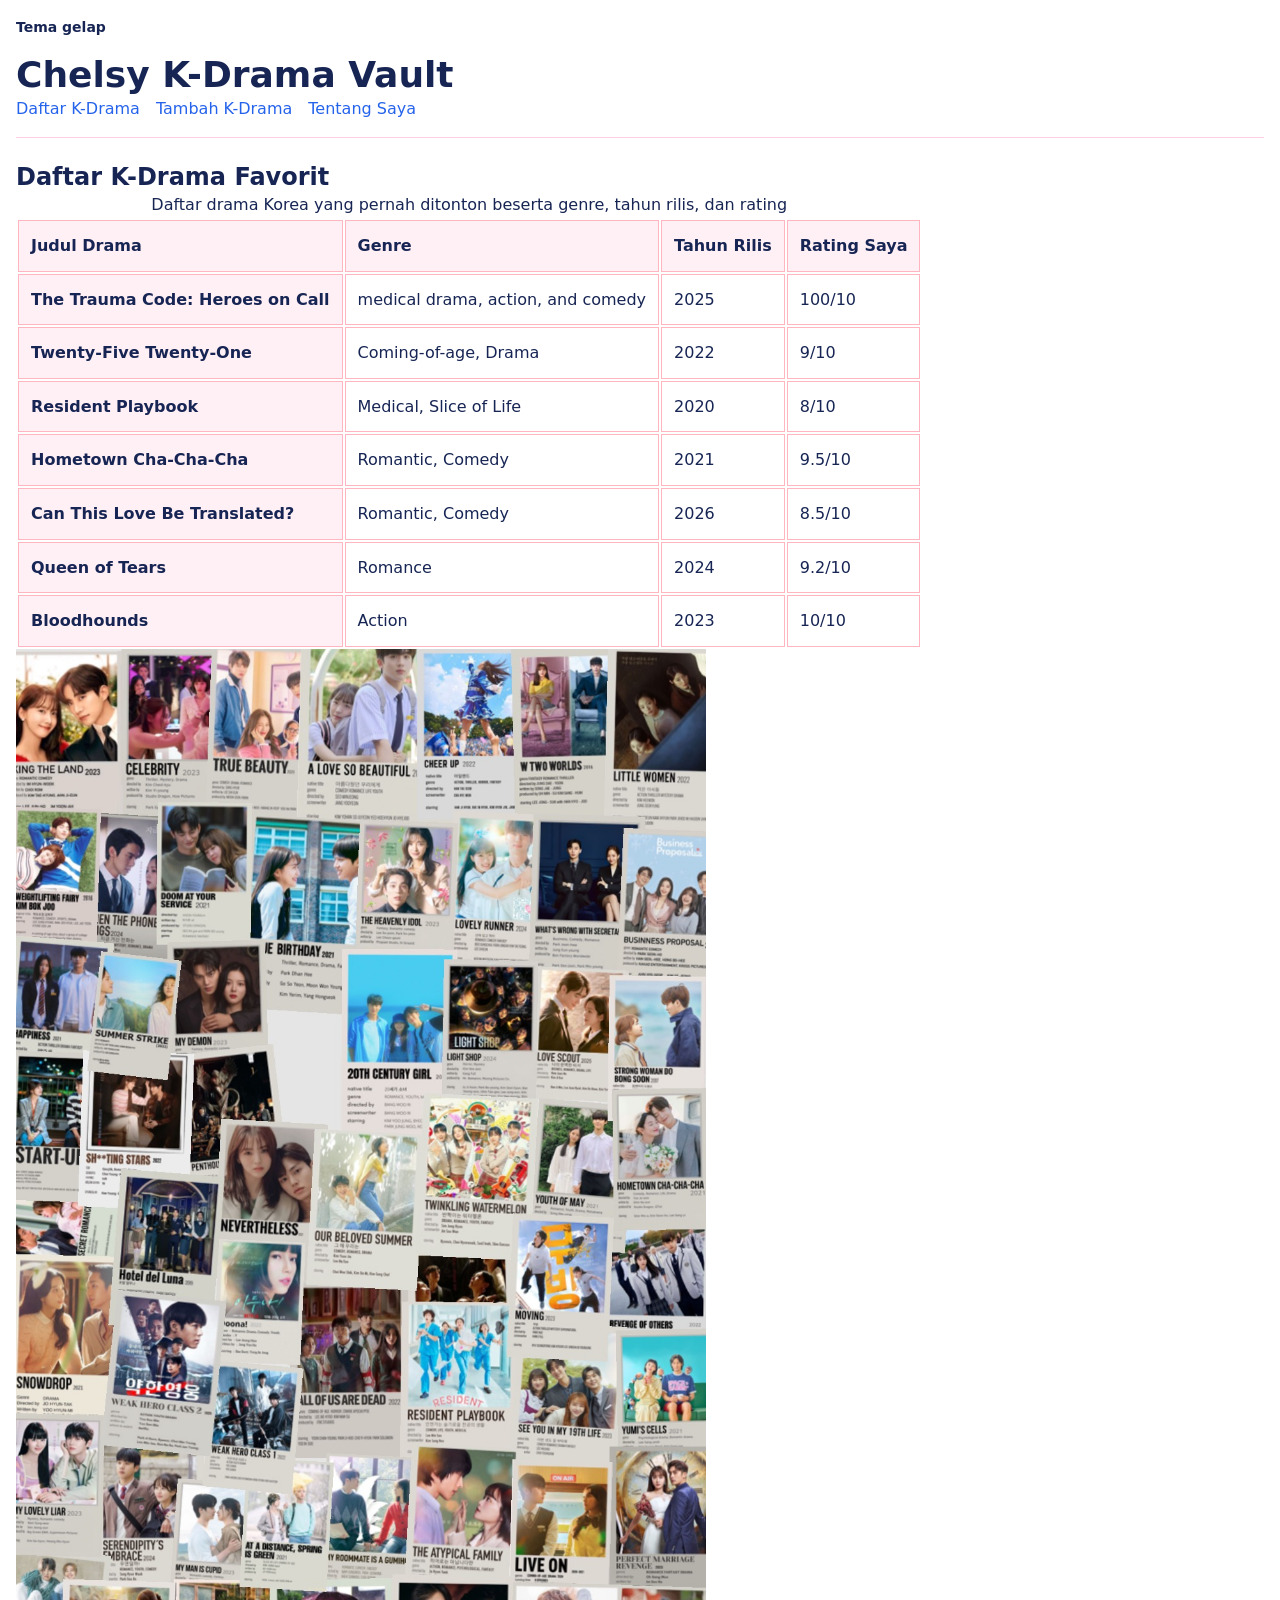
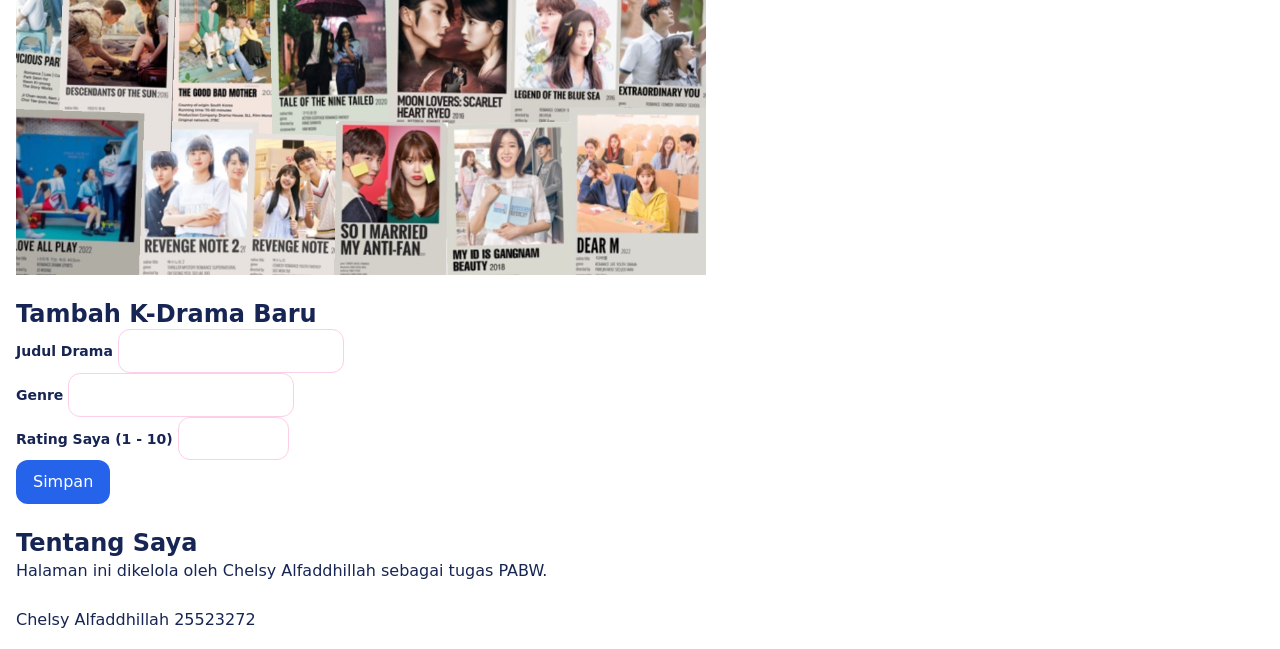
====  worksheet p-9/profil.html @ 58ea8913 "P9 — DOM, Event, dan Interaktivitas selesai" ====
<!DOCTYPE html>
<html lang="id">
<head>
    <meta charset="utf-8">
    <meta name="viewport" content="width=device-width, initial-scale=1.0">
    <title>Chelsy K-Drama Vault</title>
    
    <!-- Urutan CSS ini sudah benar -->
    <link rel="stylesheet" href="tokens.css">
    <link rel="stylesheet" href="base.css">
    <link rel="stylesheet" href="layout.css">
    <link rel="stylesheet" href="komponen.css">
    <link rel="stylesheet" href="tema.css">
</head>
<body>
    
    <!-- Pembungkus utama Worksheet P5 dimulai di sini -->
    <div class="page">
        
        <!-- Tombol Tema -->
        <input type="checkbox" id="tema" class="pengalih-tema">
        <label for="tema" class="tombol-tema">Tema gelap</label>

        <!-- TODO C.1: header dan nav -->
        <header>
            <h1>Chelsy K-Drama Vault</h1>
            <nav aria-label="Navigasi utama">
                <ul>
                    <li><a href="#daftar-kdrama">Daftar K-Drama</a></li>
                    <li><a href="#tambah-kdrama">Tambah K-Drama</a></li>
                    <li><a href="#tentang-saya">Tentang Saya</a></li>
                </ul>
            </nav>
        </header>

        <!-- TODO C.2: main pembungkus utama -->
        <main>
            <!-- TODO D.1: section pertama berisi tabel data & gambar -->
            <section id="daftar-kdrama">
                <h2>Daftar K-Drama Favorit</h2>
                
                <table>
                    <div class="table-wrap">
                    <caption>Daftar drama Korea yang pernah ditonton beserta genre, tahun rilis, dan rating</caption>
                    <thead>
                        <tr>
                            <th scope="col">Judul Drama</th>
                            <th scope="col">Genre</th>
                            <th scope="col">Tahun Rilis</th>
                            <th scope="col">Rating Saya</th>
                        </tr>
                    </thead>
                    <tbody>
                        <tr>
                            <th scope="row">The Trauma Code: Heroes on Call</th>
                            <td>medical drama, action, and comedy</td>
                            <td>2025</td>
                            <td>100/10</td>
                        </tr>
                        <tr>
                            <th scope="row">Twenty-Five Twenty-One</th>
                            <td>Coming-of-age, Drama</td>
                            <td>2022</td>
                            <td>9/10</td>
                        </tr>
                        <tr>
                            <th scope="row">Resident Playbook</th>
                            <td>Medical, Slice of Life</td>
                            <td>2020</td>
                            <td>8/10</td>
                        </tr>
                        <tr>
                            <th scope="row">Hometown Cha-Cha-Cha</th>
                            <td>Romantic, Comedy</td>
                            <td>2021</td>
                            <td>9.5/10</td>
                        </tr>
                        <tr>
                            <th scope="row">Can This Love Be Translated?</th>
                            <td>Romantic, Comedy</td>
                            <td>2026</td>
                            <td>8.5/10</td>
                        </tr>
                        <tr>
                            <th scope="row">Queen of Tears</th>
                            <td>Romance</td>
                            <td>2024</td>
                            <td>9.2/10</td>
                        </tr>
                        <tr>
                            <th scope="row">Bloodhounds</th>
                            <td>Action</td>
                            <td>2023</td>
                            <td>10/10</td>
                        </tr>
                    </tbody>
                </table>

                <figure>
                    <img src="IMG_2957.JPG" alt="Poster gabungan beberapa drama Korea favorit pilihan Chelsy" width="690" height="400" loading="lazy">
                </figure>
            </section>

            <!-- TODO E.1: section kedua berisi form -->
            <section id="tambah-kdrama">
                <h2>Tambah K-Drama Baru</h2>
                
                <form id="form-tambah"></form>
                
                    <p>
                        <label for="judul-drama">Judul Drama</label>
                        <input type="text" id="judul-drama" name="judul-drama" required>
                    </p>
                    <p>
                        <label for="genre-drama">Genre</label>
                        <input type="text" id="genre-drama" name="genre-drama" required>
                    </p>
                    <p>
                        <label for="rating-drama">Rating Saya (1 - 10)</label>
                        <input type="number" id="rating-drama" name="rating-drama" min="1" max="10" step="0.5" required>
                    </p>
                    <button type="submit">Simpan</button>
                </form>
            </section>
            
            <section id="tentang-saya">
                <h2>Tentang Saya</h2>
                <p>Halaman ini dikelola oleh Chelsy Alfaddhillah sebagai tugas PABW.</p>
            </section>
        </main>

        <!-- TODO C.3: footer -->
        <footer>
            <p>Chelsy Alfaddhillah 25523272</p>
        </footer>

    </div> 
<meta name="viewport" content="width=device-width, initial-scale=1.0">

<link rel="stylesheet" href="tokens.css">
<link rel="stylesheet" href="base.css">
<link rel="stylesheet" href="layout.css">
<link rel="stylesheet" href="komponen.css">
<link rel="stylesheet" href="tema.css">
<link rel="stylesheet" href="responsif.css">


</div>
    <script type="module" src="js/app.js"></script>
    <script type="module" src="js/app.js"></script>
  <script type="module" src="js/dom.js"></script>
</body>
</html>
----  worksheet p-9/tokens.css ----
:root {
  --yellow-50: #FFFFFF;
  --navy-900: #172554;
  --pink-200: #FBCFE8;
  --blue-600: #2563EB;
  --rose-600: #E11D48;
  --pink-400: #F472B6;

  --space-1: 0.25rem;
  --space-2: 0.5rem;
  --space-3: 0.75rem;
  --space-4: 1rem;
  --space-6: 1.5rem;

  --radius-md: 0.75rem;
  --shadow-1: 0 4px 6px rgba(0, 0, 0, 0.05);

  --text-sm: 0.875rem;
  --text-md: 1rem;
  --text-xl: 1.5rem;
  --text-3xl: 2.25rem;
}

:root {
  --color-bg: #FFFF;
  --color-fg: var(--navy-900);
  --color-surface: #FFFFFF;
  --color-border: var(--pink-200);
  --color-primary: var(--blue-600);
  --color-danger: var(--rose-600);
  --color-focus: var(--pink-400);

  --card-pad: var(--space-4);
  --section-gap: var(--space-6);
}
----  worksheet p-9/base.css ----
*, *::before, *::after {
  box-sizing: border-box;    
}

* { margin: 0; }            

img { max-width: 100%; height: auto; display: block; }

html {
  font-size: 100%;       
}

body {
  font-family: system-ui, "Segoe UI", Roboto, sans-serif;
  font-size: var(--text-md);
  line-height: 1.6;     
  color: var(--color-fg);
  background: var(--color-bg);
  padding: var(--space-4);
}

h1 { font-size: var(--text-3xl); line-height: 1.15; }
h2 { font-size: var(--text-xl); line-height: 1.25; }
h3 { font-size: var(--text-md); }

main p { max-width: 60ch; }
----  worksheet p-9/layout.css ----
.page {
  display: grid;
  grid-template-rows: auto 1fr auto;
  min-height: 100dvh;
}

header {
  padding-block: var(--space-4);
  border-bottom: 1px solid var(--color-border);
}

.header-baris {
  display: flex;
  align-items: center;
  justify-content: space-between;
  gap: var(--space-4);
  flex-wrap: wrap;
}

nav ul {
  display: flex;
  gap: var(--space-4);
  list-style: none;
  padding: 0;
}

nav a {
  color: var(--color-primary);
  text-decoration: none;
}

nav a:hover {
  text-decoration: underline;
}

main {
  display: flex;
  flex-direction: column;
  gap: var(--section-gap);
  padding-block: var(--space-6);
}

.navbar {
  display: flex;
  gap: var(--space-4);
  align-items: center;
}

.isi {
  display: grid;
  grid-template-columns: 16rem 1fr;
  grid-template-areas:
    "sisi utama"
    "sisi bawah";
  gap: var(--space-6);
}

#daftar-kdrama { 
  grid-area: sisi; 
}

#tambah-kdrama { 
  grid-area: utama; 
}

#tentang-saya {
  grid-column: span 2;
}
----  worksheet p-9/komponen.css ----
.form-kolom {
  display: flex;
  flex-direction: column;
  gap: var(--space-2);        
}

label {
  font-size: var(--text-sm);
  font-weight: 600;
}

input, select, textarea {
  font: inherit;              
  padding: var(--space-2) var(--space-3);
  border: 1px solid var(--color-border);
  border-radius: var(--radius-md);
  background: var(--color-surface);
  color: var(--color-fg);
}

button {
  font: inherit;
  padding: var(--space-2) var(--space-4);
  border: 1px solid transparent;
  border-radius: var(--radius-md);
  background: var(--color-primary);
  color: var(--color-surface);
  cursor: pointer;
}

:focus-visible {
  outline: 2px solid var(--color-focus);
  outline-offset: 2px;
}


input:user-invalid {
  border-color: var(--color-danger);
  border-width: 2px;
}

.pesan-galat { 
  display: none; 
  color: var(--color-danger); 
  font-size: var(--text-sm); 
}

.form-kolom:has(input:user-invalid) .pesan-galat { 
  display: block; 
}

.katalog {
  display: grid;
  grid-template-columns: repeat(auto-fit, minmax(16rem, 1fr));
  gap: var(--space-4);
}

.kartu {
  background: var(--color-surface);
  border: 1px solid var(--color-border);
  border-radius: var(--radius-md);
  box-shadow: var(--shadow-1);
  padding: var(--card-pad);
}

.kartu__kaki {
  display: flex;
  align-items: center;
  justify-content: space-between;
  gap: var(--space-2);
}

th, td {
  border: 1px solid #ffb6c1; 
  padding: 0.75rem;
  text-align: left;
}

th {
  background-color: #fff0f5; 
}

.galeri .kartu {
  display: grid;
  align-content: start;
  min-height: 14rem;
}

.kartu__isi { 
  min-width: 0; 
}
.kartu__judul { 
  overflow-wrap: anywhere; 
}
----  worksheet p-9/tema.css ----
@media (prefers-color-scheme: dark) {
  :root {
    --color-bg:      #0F172A;
    --color-fg:      #E2E8F0;
    --color-surface: #1E293B;
    --color-border:  #334155;
    --color-primary: #7DA9F7; 
    --color-danger:  #FF8A8A;
    --color-focus:   #FFC000;
    --shadow-1:      0 1px 3px rgba(0, 0, 0, .45);
  }
}


.pengalih-tema { position: absolute; opacity: 0; pointer-events: none; }

:root:has(#tema:checked) {
  --color-bg:      #0F172A;
  --color-fg:      #E2E8F0;
  --color-surface: #1E293B;
  --color-border:  #334155;
  --color-primary: #7DA9F7;
  --color-danger:  #FF8A8A;
  --color-focus:   #FFC000;
}

:has(#tema:checked) th {
  background-color: #3a1c2e; 
  color: #ffb7d5;         
  border: 1px solid #ff69b4; 
}

:has(#tema:checked) th[scope="row"] {
  background-color: transparent;
  color: #ffffff;            
}

:has(#tema:checked) td {
  color: #f0f0f0;            
  border: 1px solid #5a2a48; 
}

:has(#tema:checked) input {
  background-color: #1e1e2f;
  color: #ffffff;
  border: 1px solid #ff69b4;
}
----  worksheet p-9/tokens.css ----
:root {
  --yellow-50: #FFFFFF;
  --navy-900: #172554;
  --pink-200: #FBCFE8;
  --blue-600: #2563EB;
  --rose-600: #E11D48;
  --pink-400: #F472B6;

  --space-1: 0.25rem;
  --space-2: 0.5rem;
  --space-3: 0.75rem;
  --space-4: 1rem;
  --space-6: 1.5rem;

  --radius-md: 0.75rem;
  --shadow-1: 0 4px 6px rgba(0, 0, 0, 0.05);

  --text-sm: 0.875rem;
  --text-md: 1rem;
  --text-xl: 1.5rem;
  --text-3xl: 2.25rem;
}

:root {
  --color-bg: #FFFF;
  --color-fg: var(--navy-900);
  --color-surface: #FFFFFF;
  --color-border: var(--pink-200);
  --color-primary: var(--blue-600);
  --color-danger: var(--rose-600);
  --color-focus: var(--pink-400);

  --card-pad: var(--space-4);
  --section-gap: var(--space-6);
}
----  worksheet p-9/base.css ----
*, *::before, *::after {
  box-sizing: border-box;    
}

* { margin: 0; }            

img { max-width: 100%; height: auto; display: block; }

html {
  font-size: 100%;       
}

body {
  font-family: system-ui, "Segoe UI", Roboto, sans-serif;
  font-size: var(--text-md);
  line-height: 1.6;     
  color: var(--color-fg);
  background: var(--color-bg);
  padding: var(--space-4);
}

h1 { font-size: var(--text-3xl); line-height: 1.15; }
h2 { font-size: var(--text-xl); line-height: 1.25; }
h3 { font-size: var(--text-md); }

main p { max-width: 60ch; }
----  worksheet p-9/layout.css ----
.page {
  display: grid;
  grid-template-rows: auto 1fr auto;
  min-height: 100dvh;
}

header {
  padding-block: var(--space-4);
  border-bottom: 1px solid var(--color-border);
}

.header-baris {
  display: flex;
  align-items: center;
  justify-content: space-between;
  gap: var(--space-4);
  flex-wrap: wrap;
}

nav ul {
  display: flex;
  gap: var(--space-4);
  list-style: none;
  padding: 0;
}

nav a {
  color: var(--color-primary);
  text-decoration: none;
}

nav a:hover {
  text-decoration: underline;
}

main {
  display: flex;
  flex-direction: column;
  gap: var(--section-gap);
  padding-block: var(--space-6);
}

.navbar {
  display: flex;
  gap: var(--space-4);
  align-items: center;
}

.isi {
  display: grid;
  grid-template-columns: 16rem 1fr;
  grid-template-areas:
    "sisi utama"
    "sisi bawah";
  gap: var(--space-6);
}

#daftar-kdrama { 
  grid-area: sisi; 
}

#tambah-kdrama { 
  grid-area: utama; 
}

#tentang-saya {
  grid-column: span 2;
}
----  worksheet p-9/komponen.css ----
.form-kolom {
  display: flex;
  flex-direction: column;
  gap: var(--space-2);        
}

label {
  font-size: var(--text-sm);
  font-weight: 600;
}

input, select, textarea {
  font: inherit;              
  padding: var(--space-2) var(--space-3);
  border: 1px solid var(--color-border);
  border-radius: var(--radius-md);
  background: var(--color-surface);
  color: var(--color-fg);
}

button {
  font: inherit;
  padding: var(--space-2) var(--space-4);
  border: 1px solid transparent;
  border-radius: var(--radius-md);
  background: var(--color-primary);
  color: var(--color-surface);
  cursor: pointer;
}

:focus-visible {
  outline: 2px solid var(--color-focus);
  outline-offset: 2px;
}


input:user-invalid {
  border-color: var(--color-danger);
  border-width: 2px;
}

.pesan-galat { 
  display: none; 
  color: var(--color-danger); 
  font-size: var(--text-sm); 
}

.form-kolom:has(input:user-invalid) .pesan-galat { 
  display: block; 
}

.katalog {
  display: grid;
  grid-template-columns: repeat(auto-fit, minmax(16rem, 1fr));
  gap: var(--space-4);
}

.kartu {
  background: var(--color-surface);
  border: 1px solid var(--color-border);
  border-radius: var(--radius-md);
  box-shadow: var(--shadow-1);
  padding: var(--card-pad);
}

.kartu__kaki {
  display: flex;
  align-items: center;
  justify-content: space-between;
  gap: var(--space-2);
}

th, td {
  border: 1px solid #ffb6c1; 
  padding: 0.75rem;
  text-align: left;
}

th {
  background-color: #fff0f5; 
}

.galeri .kartu {
  display: grid;
  align-content: start;
  min-height: 14rem;
}

.kartu__isi { 
  min-width: 0; 
}
.kartu__judul { 
  overflow-wrap: anywhere; 
}
----  worksheet p-9/tema.css ----
@media (prefers-color-scheme: dark) {
  :root {
    --color-bg:      #0F172A;
    --color-fg:      #E2E8F0;
    --color-surface: #1E293B;
    --color-border:  #334155;
    --color-primary: #7DA9F7; 
    --color-danger:  #FF8A8A;
    --color-focus:   #FFC000;
    --shadow-1:      0 1px 3px rgba(0, 0, 0, .45);
  }
}


.pengalih-tema { position: absolute; opacity: 0; pointer-events: none; }

:root:has(#tema:checked) {
  --color-bg:      #0F172A;
  --color-fg:      #E2E8F0;
  --color-surface: #1E293B;
  --color-border:  #334155;
  --color-primary: #7DA9F7;
  --color-danger:  #FF8A8A;
  --color-focus:   #FFC000;
}

:has(#tema:checked) th {
  background-color: #3a1c2e; 
  color: #ffb7d5;         
  border: 1px solid #ff69b4; 
}

:has(#tema:checked) th[scope="row"] {
  background-color: transparent;
  color: #ffffff;            
}

:has(#tema:checked) td {
  color: #f0f0f0;            
  border: 1px solid #5a2a48; 
}

:has(#tema:checked) input {
  background-color: #1e1e2f;
  color: #ffffff;
  border: 1px solid #ff69b4;
}
----  worksheet p-9/responsif.css ----
.isi {
  display: grid;
  grid-template-columns: 1fr;
  gap: var(--space-4);
}

.katalog {
  display: grid;
  grid-template-columns: 1fr;
  gap: var(--space-4);
}

img {
  max-width: 100%;
  height: auto;
}

.table-wrap {
  overflow-x: auto;
}

p {
  font-size: 1rem;
  line-height: 1.6;
}

@media (min-width: 48rem) {
  .katalog {
    grid-template-columns: repeat(2, 1fr);
  }
}

@media (min-width: 60rem) {
  .isi {
    grid-template-columns: 16rem 1fr;
  }
  
  .katalog {
    grid-template-columns: repeat(3, 1fr);
  }
}
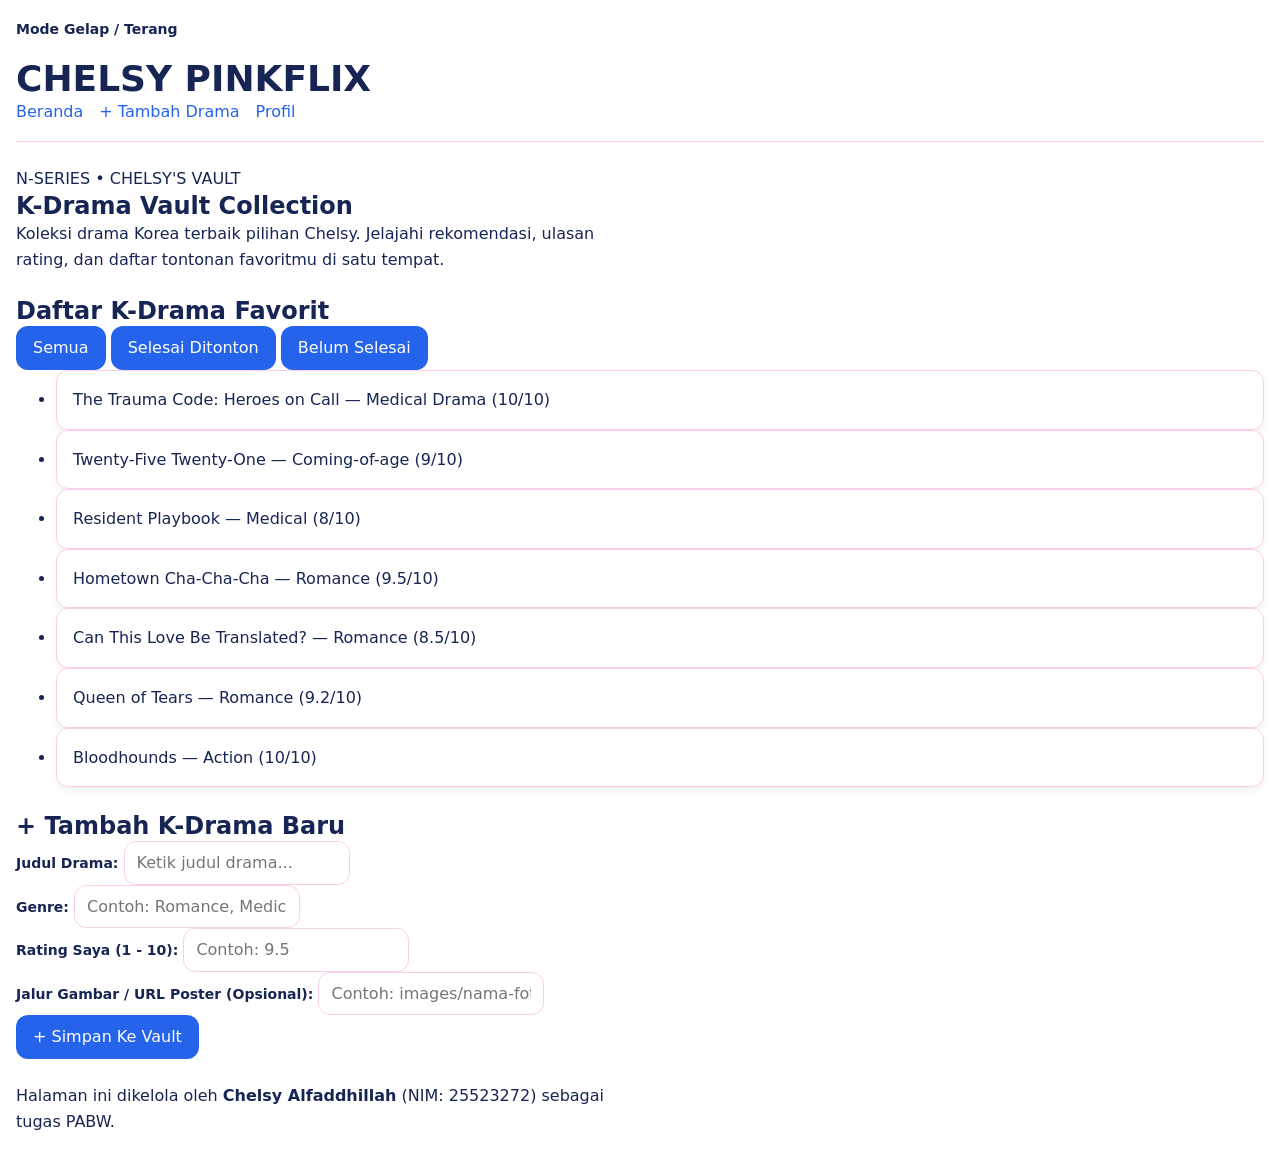
==== commit b24ee370: "P9: Perbarui HTML profil dan penataan gambar poster lokal" ====
--- a/ worksheet p-9/profil.html
+++ b/ worksheet p-9/profil.html
@@ -1,153 +1,107 @@
 <!DOCTYPE html>
 <html lang="id">
 <head>
-    <meta charset="utf-8">
-    <meta name="viewport" content="width=device-width, initial-scale=1.0">
-    <title>Chelsy K-Drama Vault</title>
+  <meta charset="UTF-8">
+  <meta name="viewport" content="width=device-width, initial-scale=1.0">
+  <title>Chelsy K-Drama Vault — Pinkflix</title>
+  <link rel="stylesheet" href="tokens.css">
+  <link rel="stylesheet" href="base.css">
+  <link rel="stylesheet" href="layout.css">
+  <link rel="stylesheet" href="komponen.css">
+  <link rel="stylesheet" href="tema.css">
+</head>
+<body class="pink-theme">
+  <div class="page">
+
+    <!-- TOMBOL PENGALIH TEMA GELAP/TERANG -->
+    <div class="pembungkus-tema">
+      <input type="checkbox" id="tema" class="pengalih-tema">
+      <label for="tema" class="tombol-tema">Mode Gelap / Terang</label>
+    </div>
     
-    <!-- Urutan CSS ini sudah benar -->
-    <link rel="stylesheet" href="tokens.css">
-    <link rel="stylesheet" href="base.css">
-    <link rel="stylesheet" href="layout.css">
-    <link rel="stylesheet" href="komponen.css">
-    <link rel="stylesheet" href="tema.css">
-</head>
-<body>
-    
-    <!-- Pembungkus utama Worksheet P5 dimulai di sini -->
-    <div class="page">
+    <!-- HEADER NAVBAR -->
+    <header class="header-vault">
+      <h1 class="logo-title">CHELSY <span>PINKFLIX</span></h1>
+      <nav aria-label="Navigasi utama">
+        <ul>
+          <li><a href="#koleksi-drama">Beranda</a></li>
+          <li><a href="#tambah-drama">+ Tambah Drama</a></li>
+          <li><a href="#tentang-saya">Profil</a></li>
+        </ul>
+      </nav>
+    </header>
+
+    <main>
+      <!-- HERO BANNER VISUAL -->
+      <section class="hero-banner">
+        <div class="hero-content">
+          <span class="hero-badge">N-SERIES • CHELSY'S VAULT</span>
+          <h2>K-Drama Vault Collection</h2>
+          <p>Koleksi drama Korea terbaik pilihan Chelsy. Jelajahi rekomendasi, ulasan rating, dan daftar tontonan favoritmu di satu tempat.</p>
+        </div>
+      </section>
+
+      <!-- LEMBAR B & C: DAFTAR K-DRAMA & FILTER -->
+      <section id="koleksi-drama" class="bagian-p9">
+        <div class="section-top">
+          <h2>Daftar K-Drama Favorit</h2>
+
+          <!-- Baris Tombol Filter (Lembar C - Event Delegation) -->
+          <div id="baris-filter" class="baris-filter">
+            <button class="filter aktif" data-kategori="semua">Semua</button>
+            <button class="filter" data-kategori="selesai">Selesai Ditonton</button>
+            <button class="filter" data-kategori="belum">Belum Selesai</button>
+          </div>
+        </div>
+
+        <!-- Pesan Kosong (Lembar D) -->
+        <p id="pesan-kosong" class="pesan-kosong" hidden>Belum ada K-Drama di kategori ini.</p>
         
-        <!-- Tombol Tema -->
-        <input type="checkbox" id="tema" class="pengalih-tema">
-        <label for="tema" class="tombol-tema">Tema gelap</label>
+        <!-- Grid Kartu Poster (Lembar B) -->
+        <ul id="daftar-proyek" class="daftar-drama"></ul>
+      </section>
 
-        <!-- TODO C.1: header dan nav -->
-        <header>
-            <h1>Chelsy K-Drama Vault</h1>
-            <nav aria-label="Navigasi utama">
-                <ul>
-                    <li><a href="#daftar-kdrama">Daftar K-Drama</a></li>
-                    <li><a href="#tambah-kdrama">Tambah K-Drama</a></li>
-                    <li><a href="#tentang-saya">Tentang Saya</a></li>
-                </ul>
-            </nav>
-        </header>
+      <!-- LEMBAR D: FORM TAMBAH DRAMA -->
+      <section id="tambah-drama" class="bagian-p9">
+        <h2>+ Tambah K-Drama Baru</h2>
+        
+        <form id="form-tambah" class="form-vault">
+          <div class="kolom-form">
+            <label for="input-judul">Judul Drama:</label>
+            <input type="text" id="input-judul" name="judul" placeholder="Ketik judul drama...">
+            <span id="galat-judul" class="pesan-galat" hidden>Judul tidak boleh kosong atau hanya spasi.</span>
+          </div>
 
-        <!-- TODO C.2: main pembungkus utama -->
-        <main>
-            <!-- TODO D.1: section pertama berisi tabel data & gambar -->
-            <section id="daftar-kdrama">
-                <h2>Daftar K-Drama Favorit</h2>
-                
-                <table>
-                    <div class="table-wrap">
-                    <caption>Daftar drama Korea yang pernah ditonton beserta genre, tahun rilis, dan rating</caption>
-                    <thead>
-                        <tr>
-                            <th scope="col">Judul Drama</th>
-                            <th scope="col">Genre</th>
-                            <th scope="col">Tahun Rilis</th>
-                            <th scope="col">Rating Saya</th>
-                        </tr>
-                    </thead>
-                    <tbody>
-                        <tr>
-                            <th scope="row">The Trauma Code: Heroes on Call</th>
-                            <td>medical drama, action, and comedy</td>
-                            <td>2025</td>
-                            <td>100/10</td>
-                        </tr>
-                        <tr>
-                            <th scope="row">Twenty-Five Twenty-One</th>
-                            <td>Coming-of-age, Drama</td>
-                            <td>2022</td>
-                            <td>9/10</td>
-                        </tr>
-                        <tr>
-                            <th scope="row">Resident Playbook</th>
-                            <td>Medical, Slice of Life</td>
-                            <td>2020</td>
-                            <td>8/10</td>
-                        </tr>
-                        <tr>
-                            <th scope="row">Hometown Cha-Cha-Cha</th>
-                            <td>Romantic, Comedy</td>
-                            <td>2021</td>
-                            <td>9.5/10</td>
-                        </tr>
-                        <tr>
-                            <th scope="row">Can This Love Be Translated?</th>
-                            <td>Romantic, Comedy</td>
-                            <td>2026</td>
-                            <td>8.5/10</td>
-                        </tr>
-                        <tr>
-                            <th scope="row">Queen of Tears</th>
-                            <td>Romance</td>
-                            <td>2024</td>
-                            <td>9.2/10</td>
-                        </tr>
-                        <tr>
-                            <th scope="row">Bloodhounds</th>
-                            <td>Action</td>
-                            <td>2023</td>
-                            <td>10/10</td>
-                        </tr>
-                    </tbody>
-                </table>
+          <div class="form-grid-2">
+            <div class="kolom-form">
+              <label for="input-genre">Genre:</label>
+              <input type="text" id="input-genre" name="genre" placeholder="Contoh: Romance, Medical">
+            </div>
 
-                <figure>
-                    <img src="IMG_2957.JPG" alt="Poster gabungan beberapa drama Korea favorit pilihan Chelsy" width="690" height="400" loading="lazy">
-                </figure>
-            </section>
+            <div class="kolom-form">
+              <label for="input-rating">Rating Saya (1 - 10):</label>
+              <input type="text" id="input-rating" name="rating" placeholder="Contoh: 9.5">
+            </div>
+          </div>
 
-            <!-- TODO E.1: section kedua berisi form -->
-            <section id="tambah-kdrama">
-                <h2>Tambah K-Drama Baru</h2>
-                
-                <form id="form-tambah"></form>
-                
-                    <p>
-                        <label for="judul-drama">Judul Drama</label>
-                        <input type="text" id="judul-drama" name="judul-drama" required>
-                    </p>
-                    <p>
-                        <label for="genre-drama">Genre</label>
-                        <input type="text" id="genre-drama" name="genre-drama" required>
-                    </p>
-                    <p>
-                        <label for="rating-drama">Rating Saya (1 - 10)</label>
-                        <input type="number" id="rating-drama" name="rating-drama" min="1" max="10" step="0.5" required>
-                    </p>
-                    <button type="submit">Simpan</button>
-                </form>
-            </section>
-            
-            <section id="tentang-saya">
-                <h2>Tentang Saya</h2>
-                <p>Halaman ini dikelola oleh Chelsy Alfaddhillah sebagai tugas PABW.</p>
-            </section>
-        </main>
+          <div class="kolom-form">
+            <label for="input-gambar">Jalur Gambar / URL Poster (Opsional):</label>
+            <input type="text" id="input-gambar" name="gambar" placeholder="Contoh: images/nama-foto.jpeg">
+          </div>
 
-        <!-- TODO C.3: footer -->
-        <footer>
-            <p>Chelsy Alfaddhillah 25523272</p>
-        </footer>
+          <button type="submit" id="tombol-kirim" class="btn-pink" disabled>+ Simpan Ke Vault</button>
+        </form>
+      </section>
 
-    </div> 
-<meta name="viewport" content="width=device-width, initial-scale=1.0">
+      <!-- TENTANG SAYA -->
+      <section id="tentang-saya" class="bagian-p9 footer-section">
+        <p>Halaman ini dikelola oleh <strong>Chelsy Alfaddhillah</strong> (NIM: 25523272) sebagai tugas PABW.</p>
+      </section>
+    </main>
 
-<link rel="stylesheet" href="tokens.css">
-<link rel="stylesheet" href="base.css">
-<link rel="stylesheet" href="layout.css">
-<link rel="stylesheet" href="komponen.css">
-<link rel="stylesheet" href="tema.css">
-<link rel="stylesheet" href="responsif.css">
-
-
-</div>
+    <!-- SAMBUNGAN JAVASCRIPT P9 -->
     <script type="module" src="js/app.js"></script>
-    <script type="module" src="js/app.js"></script>
-  <script type="module" src="js/dom.js"></script>
+    <script type="module" src="js/dom.js"></script>
+  </div>
 </body>
-</html>
+</html>
